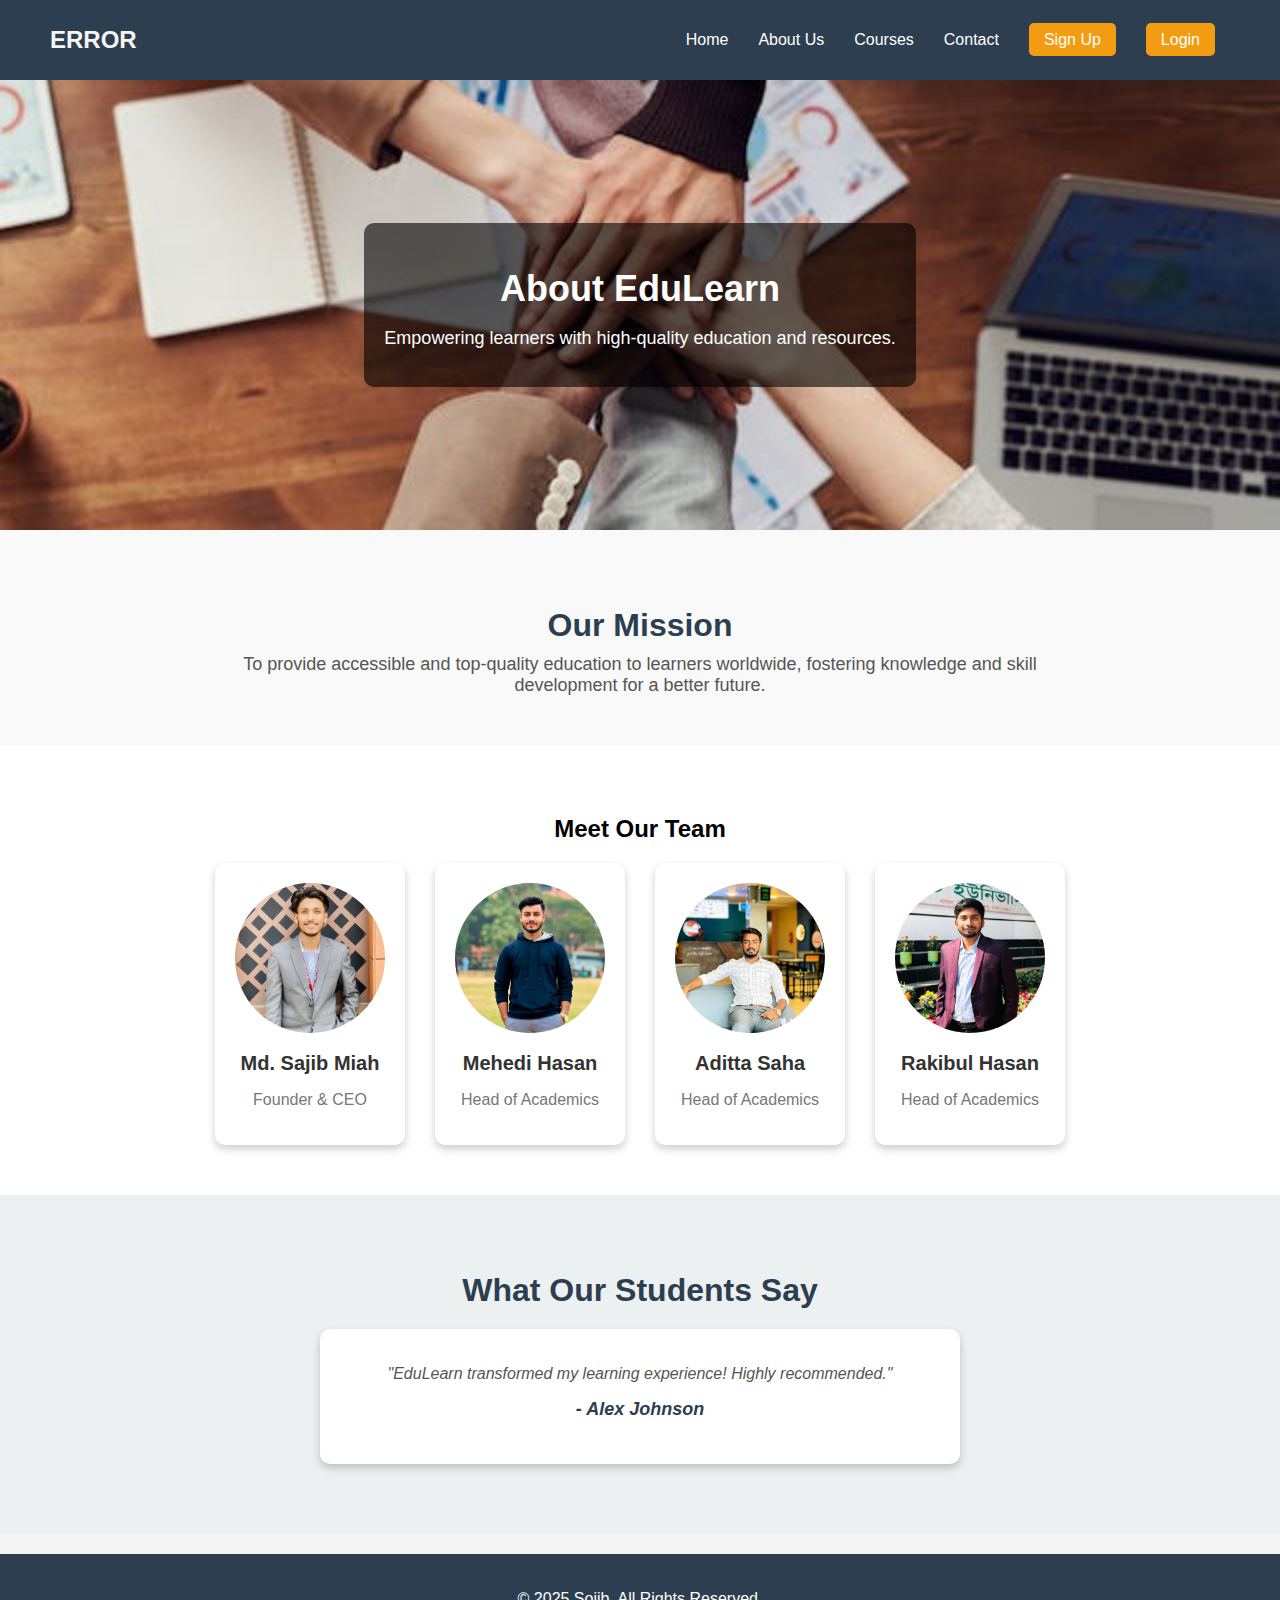
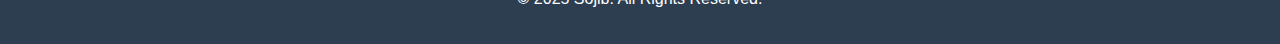
==== about.html @ 5323ff22 "home work 2 done" ====
<!DOCTYPE html>
<html lang="en">
  <head>
    <meta charset="UTF-8" />
    <meta name="viewport" content="width=device-width, initial-scale=1.0" />
    <title>About Us - EduLearn</title>
    <link rel="stylesheet" href="css/style.css" />
  </head>
  <body>
    <header>
      <nav>
        <div class="logo"><a href="index.html"> ERROR</a></div>
        <ul>
          <li>
            <a href="index.html"> Home</a>
          </li>
          <li>
            <a href="about.html"> About Us</a>
          </li>
          <li>
            <a href="courses.html"> Courses</a>
          </li>
          <li>
            <a href="contact.html"> Contact</a>
          </li>
          <li>
            <a href="signup.html" class="signup-btn"> Sign Up</a>
          </li>
          <li>
            <a href="login.html" class="signup-btn">Login</a>
          </li>
        </ul>
      </nav>
    </header>

    <section class="about-hero">
      <div class="about-content">
        <h1>About EduLearn</h1>
        <p>Empowering learners with high-quality education and resources.</p>
      </div>
    </section>

    <section class="mission">
      <h2>Our Mission</h2>
      <p>
        To provide accessible and top-quality education to learners worldwide,
        fostering knowledge and skill development for a better future.
      </p>
    </section>

    <section class="team">
      <h2>Meet Our Team</h2>
      <div class="team-container">
        <div class="team-member">
          <img src="img/profile.jpeg" alt="Team Member 1" />
          <h3>Md. Sajib Miah</h3>
          <p>Founder & CEO</p>
        </div>
        <div class="team-member">
          <img src="img/team2.jpg" alt="Team Member 2" />
          <h3>Mehedi Hasan</h3>
          <p>Head of Academics</p>
        </div>
        <div class="team-member">
          <img src="img/team3.jpg" alt="Team Member 2" />
          <h3>Aditta Saha</h3>
          <p>Head of Academics</p>
        </div>
        <div class="team-member">
          <img src="img/team4.jpg" alt="Team Member 2" />
          <h3>Rakibul Hasan</h3>
          <p>Head of Academics</p>
        </div>
      </div>
    </section>

    <section class="testimonials">
      <h2>What Our Students Say</h2>
      <div class="testimonial">
        <p>
          "EduLearn transformed my learning experience! Highly recommended."
        </p>
        <h4>- Alex Johnson</h4>
      </div>
    </section>

    <footer>
      <p>&copy; 2025 Sojib. All Rights Reserved.</p>
    </footer>
  </body>
</html>
---- css/style.css ----
/* Global Styles */
body {
  font-family: "Poppins", sans-serif;
  margin: 0;
  padding: 0;
  box-sizing: border-box;
  background-color: #f5f5f5;
}

/* Navigation Bar */
nav {
  display: flex;
  justify-content: space-between;
  align-items: center;
  background-color: #2c3e50;
  padding: 15px 50px;
  color: white;
}

.logo a {
  font-size: 24px;
  font-weight: 600;
  color: #f5f5f5;
  text-decoration: none;
}

nav ul {
  list-style: none;
  display: flex;
}

nav ul li {
  margin: 0 15px;
}

nav ul li a {
  text-decoration: none;
  color: white;
  font-weight: 500;
  transition: 0.3s;
}

nav ul li a:hover {
  color: #f39c12;
}

.signup-btn {
  background: #f39c12;
  padding: 8px 15px;
  border-radius: 5px;
}

.signup-btn:hover {
  background: #e67e22;
}

/* Hero Section */
.hero {
  display: flex;
  justify-content: center;
  align-items: center;
  text-align: center;
  height: 80vh;
  background: url(../img/hero-bg.jpg) no-repeat center center/cover;
  color: white;
}

.hero-content {
  background: rgba(0, 0, 0, 0.6);
  padding: 20px;
  border-radius: 10px;
}

.hero h1 {
  font-size: 36px;
  margin-bottom: 10px;
}

.btn {
  display: inline-block;
  margin-top: 10px;
  padding: 10px 20px;
  background: #f39c12;
  color: white;
  text-decoration: none;
  border-radius: 5px;
  transition: 0.3s;
}

.btn:hover {
  background: #e67e22;
}

/* Features Section */
.features {
  display: flex;
  justify-content: space-around;
  padding: 50px;
  background: white;
}

.feature {
  text-align: center;
  width: 25%;
  padding: 20px;
  margin-left: 10px;
  background: #ecf0f1;
  border-radius: 10px;
  box-shadow: 0 4px 8px rgba(0, 0, 0, 0.2);
}

.feature i {
  font-size: 40px;
  color: #f39c12;
  margin-bottom: 10px;
}

/* Footer */
footer {
  text-align: center;
  padding: 20px;
  background: #2c3e50;
  color: white;
  margin-top: 20px;
}

/* About Page Styles */
.about-hero {
  display: flex;
  justify-content: center;
  align-items: center;
  height: 50vh;
  background: url("../img/about.jpg") no-repeat center center/cover;
  color: white;
  text-align: center;
}

.about-content {
  background: rgba(0, 0, 0, 0.6);
  padding: 20px;
  border-radius: 10px;
}

.about-hero h1 {
  font-size: 36px;
  font-weight: 600;
  margin-bottom: 10px;
}

.about-hero p {
  font-size: 18px;
  font-weight: 300;
}

.mission {
  text-align: center;
  padding: 50px;
  background: #f9f9f9;
}

.mission h2 {
  font-size: 32px;
  color: #2c3e50;
  margin-bottom: 10px;
}

.mission p {
  font-size: 18px;
  color: #555;
  max-width: 800px;
  margin: 0 auto;
}

.team {
  text-align: center;
  padding: 50px;
  background: white;
}

.team-container {
  display: flex;
  justify-content: center;
  gap: 30px;
  flex-wrap: wrap;
}

.team-member {
  text-align: center;
  padding: 20px;
  border-radius: 10px;
  box-shadow: 0 4px 8px rgba(0, 0, 0, 0.2);
  background: #ffffff;
  transition: transform 0.3s ease-in-out;
}

.team-member:hover {
  transform: scale(1.05);
}

.team-member img {
  width: 150px;
  height: 150px;
  border-radius: 50%;
  margin-bottom: 10px;
}

.team-member h3 {
  font-size: 20px;
  margin: 5px 0;
  color: #333;
}

.team-member p {
  font-size: 16px;
  color: #777;
}

.testimonials {
  text-align: center;
  padding: 50px;
  background: #ecf0f1;
}

.testimonials h2 {
  font-size: 32px;
  color: #2c3e50;
  margin-bottom: 20px;
}

.testimonial {
  background: white;
  padding: 20px;
  border-radius: 10px;
  box-shadow: 0 4px 8px rgba(0, 0, 0, 0.2);
  max-width: 600px;
  margin: 20px auto;
  font-style: italic;
  color: #555;
}

.testimonial h4 {
  font-size: 18px;
  color: #2c3e50;
  margin-top: 10px;
}

.courses {
  text-align: center;
  padding: 50px;
  background: #f8f9fa;
}

.courses h2 {
  font-size: 36px;
  color: #2c3e50;
  margin-bottom: 20px;
}

.department {
  margin-bottom: 40px;
}

.department h3 {
  font-size: 28px;
  color: #34495e;
  margin-bottom: 15px;
}

.course-list {
  display: flex;
  justify-content: center;
  gap: 30px;
  flex-wrap: wrap;
}

.course {
  background: white;
  padding: 20px;
  border-radius: 10px;
  box-shadow: 0 4px 8px rgba(0, 0, 0, 0.2);
  width: 250px;
  transition: transform 0.3s ease-in-out;
}

.course:hover {
  transform: scale(1.05);
}

.course i {
  font-size: 40px;
  color: #3498db;
  margin-bottom: 10px;
}

.course h4 {
  font-size: 22px;
  margin: 10px 0;
  color: #333;
}

.course p {
  font-size: 18px;
  color: #777;
  margin-bottom: 10px;
}

.course a {
  display: inline-block;
  padding: 10px 15px;
  background: #3498db;
  color: white;
  text-decoration: none;
  border-radius: 5px;
  font-weight: bold;
}

.course a:hover {
  background: #2980b9;
}

.testimonials {
  text-align: center;
  padding: 50px;
  background: #ecf0f1;
}

.testimonials h2 {
  font-size: 32px;
  color: #2c3e50;
  margin-bottom: 20px;
}

.testimonial {
  background: white;
  padding: 20px;
  border-radius: 10px;
  box-shadow: 0 4px 8px rgba(0, 0, 0, 0.2);
  max-width: 600px;
  margin: 20px auto;
  font-style: italic;
  color: #555;
}

.testimonial h4 {
  font-size: 18px;
  color: #2c3e50;
  margin-top: 10px;
}

/* Contact Us Page Styles */
.contact-us {
  padding: 50px 20px;
  text-align: center;
}

.contact-us h1 {
  font-size: 36px;
  margin-bottom: 20px;
}

.contact-us p {
  font-size: 18px;
  margin-bottom: 30px;
  color: #555;
}

form {
  background-color: #fff;
  padding: 30px;
  border-radius: 8px;
  box-shadow: 0 4px 8px rgba(0, 0, 0, 0.1);
  width: 80%;
  max-width: 600px;
  margin: 0 auto;
}

form label {
  font-size: 16px;
  margin-bottom: 8px;
  display: block;
  text-align: left;
}

form input,
form textarea {
  width: 100%;
  padding: 10px;
  margin-bottom: 20px;
  border: 1px solid #ddd;
  border-radius: 4px;
  font-size: 16px;
}

form button {
  background-color: #3498db;
  color: white;
  padding: 10px 20px;
  border: none;
  border-radius: 4px;
  font-size: 18px;
  cursor: pointer;
}

form button:hover {
  background-color: #2980b9;
}

.contact-info {
  margin-top: 40px;
  font-size: 18px;
  color: #555;
}

.contact-info h2 {
  font-size: 24px;
  margin-bottom: 15px;
}

.contact-info p {
  margin: 5px 0;
}

/* Sign Up Page Styles */
.signup {
  padding: 50px 20px;
  text-align: center;
}

.signup h1 {
  font-size: 36px;
  margin-bottom: 20px;
}

form {
  background-color: #fff;
  padding: 30px;
  border-radius: 8px;
  box-shadow: 0 4px 8px rgba(0, 0, 0, 0.1);
  width: 80%;
  max-width: 600px;
  margin: 0 auto;
}

form label {
  font-size: 16px;
  margin-bottom: 8px;
  display: block;
  text-align: left;
}

form input,
form select,
form textarea {
  width: 100%;
  padding: 10px;
  margin-bottom: 20px;
  border: 1px solid #ddd;
  border-radius: 4px;
  font-size: 16px;
}

form button {
  background-color: #3498db;
  color: white;
  padding: 10px 20px;
  border: none;
  border-radius: 4px;
  font-size: 18px;
  cursor: pointer;
}

form button:hover {
  background-color: #2980b9;
}

form div {
  margin-bottom: 15px;
}

form input[type="radio"],
form input[type="checkbox"] {
  margin-right: 5px;
}

/* Login Page Styles */
.login {
  padding: 50px 20px;
  text-align: center;
}

.login h1 {
  font-size: 36px;
  margin-bottom: 20px;
}

form {
  background-color: #fff;
  padding: 30px;
  border-radius: 8px;
  box-shadow: 0 4px 8px rgba(0, 0, 0, 0.1);
  width: 80%;
  max-width: 400px;
  margin: 0 auto;
}

form label {
  font-size: 16px;
  margin-bottom: 8px;
  display: block;
  text-align: left;
}

form input {
  width: 100%;
  padding: 10px;
  margin-bottom: 20px;
  border: 1px solid #ddd;
  border-radius: 4px;
  font-size: 16px;
}

form button {
  background-color: #3498db;
  color: white;
  padding: 10px 20px;
  border: none;
  border-radius: 4px;
  font-size: 18px;
  cursor: pointer;
  width: 100%;
}

form button:hover {
  background-color: #2980b9;
}

form .forgot-password {
  text-align: left;
  margin-top: 10px;
}

form .forgot-password a {
  color: #3498db;
  text-decoration: none;
}

form .forgot-password a:hover {
  text-decoration: underline;
}

form p {
  margin-top: 20px;
}

form p a {
  color: #3498db;
  text-decoration: none;
}

form p a:hover {
  text-decoration: underline;
}

/* Forgot Password Page Styles */
.forgot-password {
  text-align: center;
  padding: 50px 20px;
}

.forgot-password h1 {
  font-size: 36px;
  margin-bottom: 15px;
}

.forgot-password p {
  font-size: 18px;
  margin-bottom: 20px;
  color: #555;
}

form {
  background-color: #fff;
  padding: 30px;
  border-radius: 8px;
  box-shadow: 0 4px 8px rgba(0, 0, 0, 0.1);
  width: 80%;
  max-width: 400px;
  margin: 0 auto;
}

form label {
  font-size: 16px;
  margin-bottom: 8px;
  display: block;
  text-align: left;
}

form input {
  width: 100%;
  padding: 10px;
  margin-bottom: 20px;
  border: 1px solid #ddd;
  border-radius: 4px;
  font-size: 16px;
}

form button {
  background-color: #3498db;
  color: white;
  padding: 10px 20px;
  border: none;
  border-radius: 4px;
  font-size: 18px;
  cursor: pointer;
  width: 100%;
}

form button:hover {
  background-color: #2980b9;
}

form p {
  margin-top: 20px;
}

form p a {
  color: #3498db;
  text-decoration: none;
}

form p a:hover {
  text-decoration: underline;
}
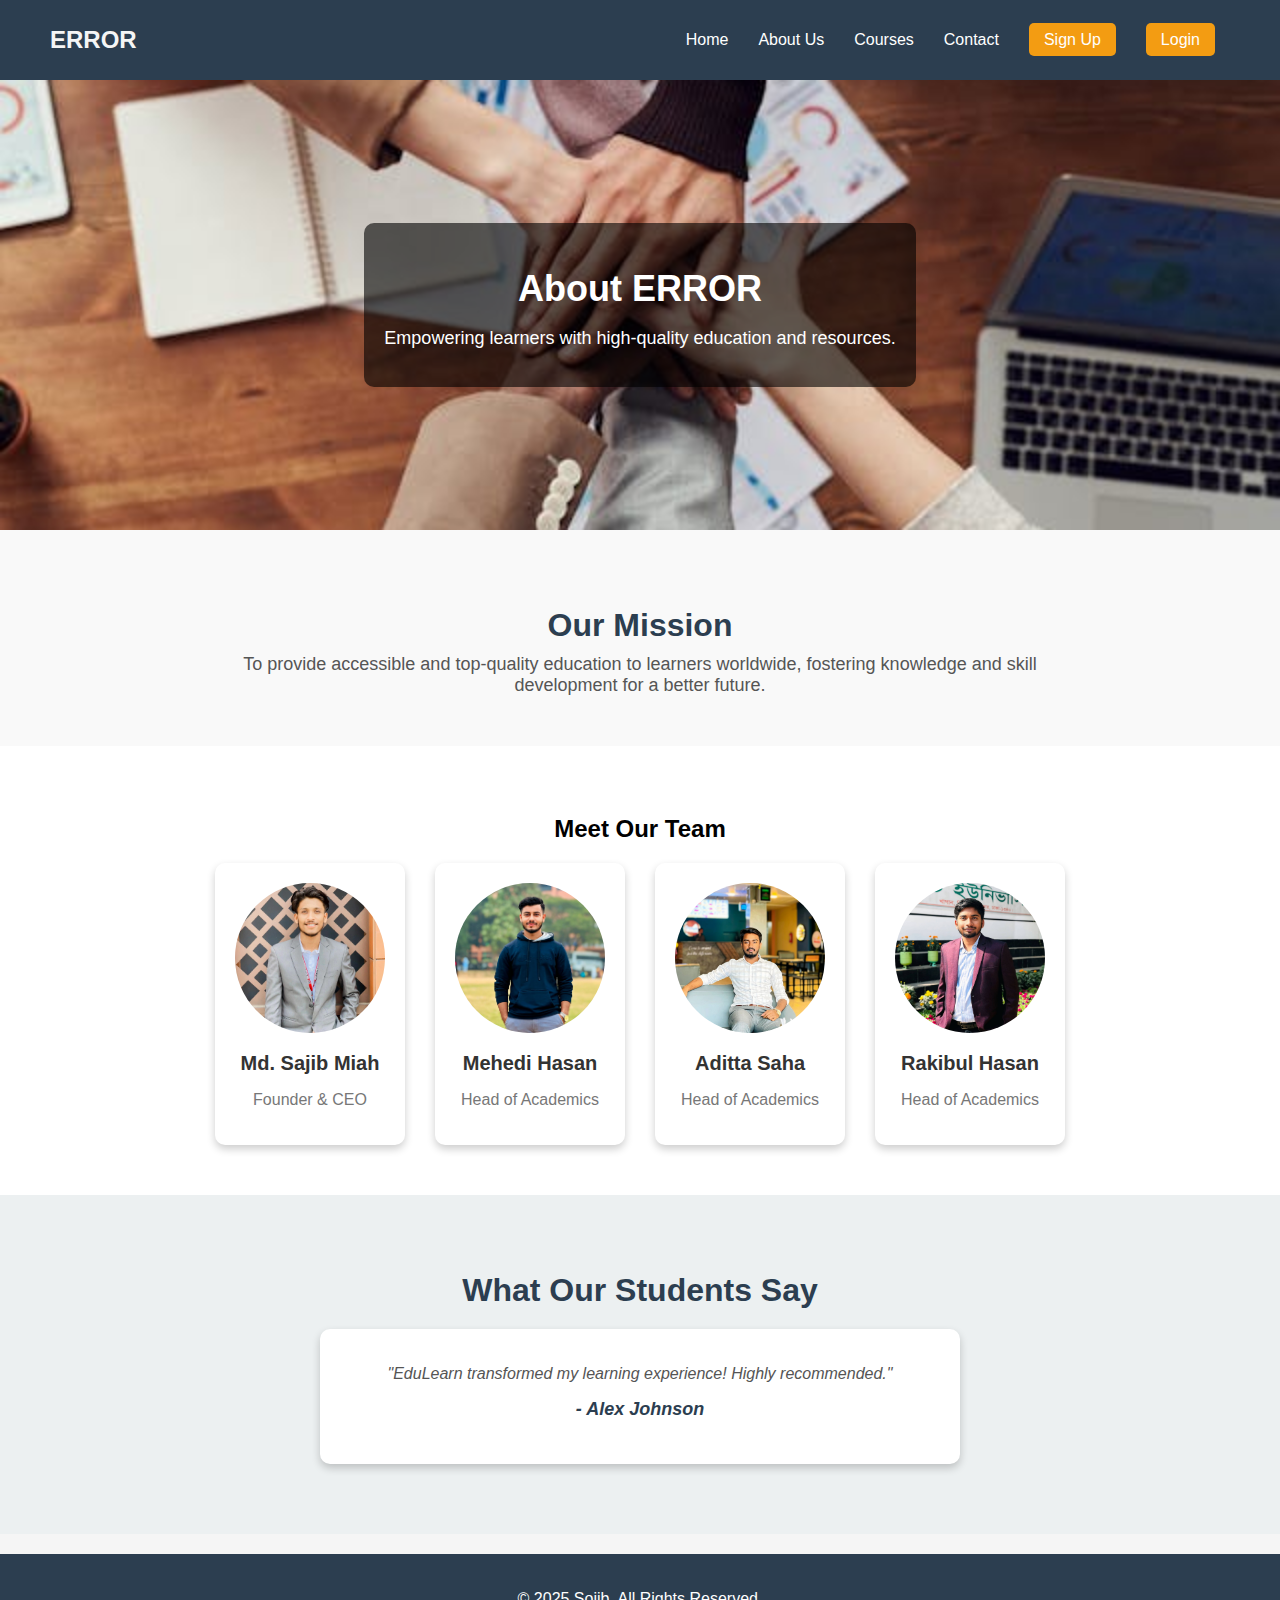
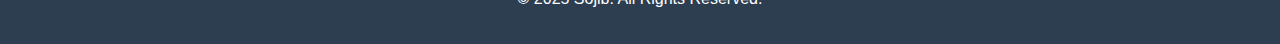
==== commit 921cbb6f: "some change" ====
--- a/about.html
+++ b/about.html
@@ -3,7 +3,7 @@
   <head>
     <meta charset="UTF-8" />
     <meta name="viewport" content="width=device-width, initial-scale=1.0" />
-    <title>About Us - EduLearn</title>
+    <title>About Us - ERROR</title>
     <link rel="stylesheet" href="css/style.css" />
   </head>
   <body>
@@ -35,7 +35,7 @@
 
     <section class="about-hero">
       <div class="about-content">
-        <h1>About EduLearn</h1>
+        <h1>About ERROR</h1>
         <p>Empowering learners with high-quality education and resources.</p>
       </div>
     </section>
